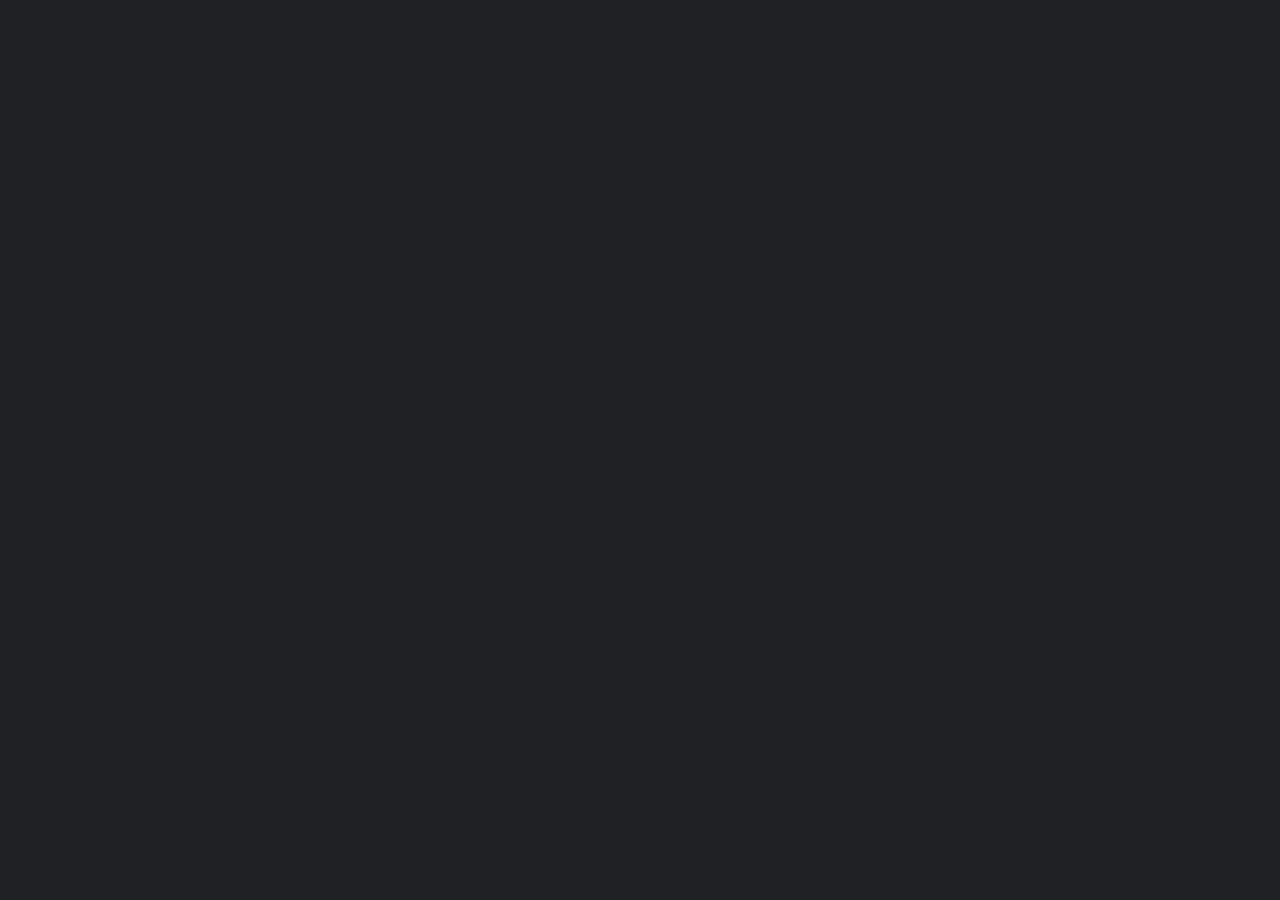
==== index.html @ 0080e2f4 "upload all file" ====
<!DOCTYPE html>
<html lang="en">

<head>
  <meta charset="UTF-8">
  <meta http-equiv="X-UA-Compatible" content="IE=edge">
  <meta name="viewport" content="width=device-width, initial-scale=1.0">
  <!-- * * main style sheet  -->
  <link rel="stylesheet" href="./style/style.css">
  <!-- * * fontawsome file -->
  <link rel="stylesheet" href="./style/all.min.css">
  <!-- * * normalize sheet file -->
  <link rel="stylesheet" href="./style/normalize.css">

  <!-- * * google font -->
  <link rel="preconnect" href="https://fonts.googleapis.com">
  <link rel="preconnect" href="https://fonts.gstatic.com" crossorigin>
  <link href="https://fonts.googleapis.com/css2?family=Open+Sans:wght@300;400;500;600;700;800&display=swap"
    rel="stylesheet">

  <title>animation template</title>
</head>

<body>
  <header></header>

  <main></main>

  <footer></footer>

  <script src="./js/script.js"></script>
</body>

</html>
---- style/style.css ----
:root {
  --main-color: #19c8fa;
  --sec-color: rgb(15 116 143 /70%);
  --gloubl-padding: 100px;
}

* {
  -webkit-box-sizing: border-box;
  -moz-box-sizing: border-box;
  box-sizing: border-box;
  padding: 0;
  margin: 0;
}

*:focus {
  outline: none;
}

html {
  scroll-behavior: smooth;
}

body {
  font-family: "Open Sans", sans-serif;
  background-color: #1f2125;
}

ul {
  list-style: none;
  padding: 0;
  margin: 0;
}

a {
  text-decoration: none;
}

.container {
  padding-left: 15px;
  padding-right: 15px;
  margin-left: auto;
  margin-right: auto;
}

.center, .front-face,
.contents, .back-face {
  position: absolute;
}

.center {
  top: 50%;
  left: 50%;
  transform: translate(-50%, -50%);
  height: 400px;
  width: 290px;
  transform-style: preserve-3d;
  perspective: 1000px;
}

.front-face, .back-face {
  height: 100%;
  width: 100%;
  text-align: center;
  background: linear-gradient(rgba(0, 0, 0, 0.2), rgba(0, 0, 0, 0.2)), url(../image/travel-concept-with-baggage.jpg);
  background-size: cover;
  background-position: center;
  transform: translateY(0deg);
  border-radius: 10px;
  backface-visibility: hidden;
  transform-style: preserve-3d;
  transition: transform 0.7s cubic-bezier(0.4, 0.2, 0.2, 1);
}

.contents {
  left: 0%;
  top: 50%;
  width: 100%;
  perspective: 1000px;
  transform: translateY(-50%) translateZ(60px) scale(0.94);
}

.front p {
  font-size: 35px;
  margin-bottom: 15px;
  color: white;
}

.front span {
  font-size: 23px;
  color: white;
}

.front p:after {
  content: "";
  display: block;
  left: 0;
  right: 0;
  width: 100px;
  height: 2px;
  background: white;
  margin: 0 auto;
  margin-top: 10px;
}

.back-face {
  transform: rotateY(180deg);
  background: linear-gradient(45deg, #043348 0%, #032535 100%);
}

.back {
  color: white;
}

.back h2 {
  font-size: 33px;
  padding-bottom: 5px;
}

.back span {
  font-size: 25px;
}

.icons {
  margin: 10px 0;
  display: block;
}

i.fab {
  color: #042f4b;
  font-size: 20px;
  height: 40px;
  width: 40px;
  background: white;
  border-radius: 50%;
  margin: 0 5px;
  line-height: 40px;
  cursor: pointer;
}

.center:hover > .back-face {
  transform: rotateY(0deg);
}

.center:hover > .front-face {
  transform: rotateY(-180deg);
}

header nav {
  display: flex;
  justify-content: space-between;
  align-items: center;
  color: white;
  padding: 25px 20px;
  border-bottom: 1px solid #282a2e;
}
header nav .left {
  display: flex;
  align-items: center;
  gap: 25px;
}
header nav .left .logo {
  color: #1d50af;
  font-weight: bold;
  text-transform: capitalize;
  font-size: x-large;
  cursor: pointer;
}
header nav .left .logo span {
  color: white;
}
header nav .left .search {
  position: relative;
}
header nav .left .search input[type=search] {
  border-radius: 20px;
  padding: 10px 10px 10px 40px;
  background-color: #35373b;
  border: none;
  color: #7b7b7f;
}
header nav .left .search label::after {
  font-family: "Font Awesome 6 Pro";
  content: "\f002";
  position: absolute;
  font-weight: 800;
  color: white;
  z-index: 1;
  left: 14px;
  top: 11px;
  color: #c9cbcf;
  cursor: pointer;
}
header nav .left .coinprice {
  background-color: #2a2d37;
  padding: 12px;
  border-radius: 20px;
  color: #596b89;
}
header nav .left .coinprice::before {
  font-family: "Font Awesome 6 Pro";
  content: "\f51e";
  margin-right: 10px;
  margin-left: 10px;
}
header nav .right {
  display: flex;
  align-items: center;
  gap: 10px;
}
header nav .right .icon i {
  margin-right: 5px;
  background-color: #36383c;
  padding: 10px;
  border-radius: 20px;
  cursor: pointer;
}
header nav .right .profil {
  display: flex;
  align-items: center;
  gap: 20px;
  margin-left: 10px;
  border-left: 1px solid #2c2d31;
  padding-left: 25px;
}
header nav .right .profil .fourdots {
  cursor: pointer;
}
header nav .right .profil .fourdots i {
  color: #6d6f6f;
  font-size: 18px;
}
header nav .right .profil img {
  width: 35px;
  height: 35px;
  border-radius: 50px;
  cursor: pointer;
}
header nav .right .taggel-menu i {
  color: #6d6f6f;
  font-size: 22px;
  cursor: pointer;
}
@media (max-width: 869px) {
  header nav {
    position: relative;
  }
  header nav .left .search {
    position: absolute;
    display: none;
    top: 116px;
    left: 50%;
    transform: translateX(-50%);
    z-index: 10;
  }
  header nav .left .search input[type=search] {
    padding: 25px 0px 25px 58px;
  }
  header nav .left .search label::after {
    top: 25px;
    left: 20px;
    font-size: 1.2em;
  }
  header nav .left .coinprice {
    display: none;
  }
  header nav .right .icon {
    display: none;
  }
}
@media (min-width: 870px) {
  header .taggel-menu {
    display: none;
  }
}

@media (max-width: 844px) {
  .overlay {
    position: absolute;
    background-color: rgba(0, 0, 0, 0.658);
    width: 100%;
    height: 200%;
    z-index: 9;
  }
}
.shoppage .fillter {
  position: absolute;
  left: -200px;
  width: 200px;
  min-height: 100vh;
  background-color: #1f2125;
  color: white;
  z-index: 8;
  border-right: 1px solid rgb(112, 112, 112);
  border-bottom: 1px solid rgb(112, 112, 112);
  transition: 0.6s;
}
.shoppage .fillter h3 {
  padding: 10px 0px;
}
.shoppage .fillter form {
  padding-left: 20px;
  /* Hide the browser's default radio button */
  /* Create a custom radio button */
  /* On mouse-over, add a grey background color */
  /* When the radio button is checked, add a blue background */
  /* Create the indicator (the dot/circle - hidden when not checked) */
  /* Show the indicator (dot/circle) when checked */
  /* Style the indicator (dot/circle) */
  /* style containerrang */
}
.shoppage .fillter form .container,
.shoppage .fillter form .containerbox {
  display: block;
  position: relative;
  padding-left: 35px;
  margin-bottom: 12px;
  cursor: pointer;
  font-size: 17px;
  -webkit-user-select: none;
  -moz-user-select: none;
  -ms-user-select: none;
  user-select: none;
  width: 100%;
}
.shoppage .fillter form .container input,
.shoppage .fillter form .containerbox input {
  position: absolute;
  opacity: 0;
  cursor: pointer;
}
.shoppage .fillter form .checkmark {
  position: absolute;
  top: 0;
  left: 0;
  height: 25px;
  width: 25px;
  background-color: #eee;
  border-radius: 50%;
}
.shoppage .fillter form .containerbox .checkmark {
  position: absolute;
  top: 0;
  left: 0;
  height: 25px;
  width: 25px;
  background-color: #eee;
  border-radius: 0px;
}
.shoppage .fillter form .container:hover input ~ .checkmark {
  background-color: #ccc;
}
.shoppage .fillter form .containerbox:hover input ~ .checkmark {
  background-color: #ccc;
}
.shoppage .fillter form .container input:checked ~ .checkmark {
  background-color: #2196F3;
}
.shoppage .fillter form .containerbox input:checked ~ .checkmark {
  background-color: #2196F3;
}
.shoppage .fillter form .checkmark:after {
  content: "";
  position: absolute;
  display: none;
}
.shoppage .fillter form .container input:checked ~ .checkmark:after {
  display: block;
}
.shoppage .fillter form .containerbox input:checked ~ .checkmark:after {
  display: block;
}
.shoppage .fillter form .container .checkmark:after {
  top: 9px;
  left: 9px;
  width: 8px;
  height: 8px;
  border-radius: 50%;
  background: white;
}
.shoppage .fillter form .containerbox .checkmark:after {
  top: 5px;
  left: 9px;
  width: 5px;
  height: 10px;
  border: solid white;
  border-width: 0 3px 3px 0;
  -webkit-transform: rotate(45deg);
  -ms-transform: rotate(45deg);
  transform: rotate(45deg);
}
.shoppage .fillter form .containerrang input {
  position: relative;
  margin-top: 10px;
  width: 85%;
}
.shoppage .fillter form .containerrang input::after {
  position: absolute;
  content: attr(data-value);
  color: white;
  font-size: 12px;
  font-weight: 500;
  background-color: #575759;
  padding: 5px;
  border-radius: 50%;
  top: -30px;
  right: 0;
  width: fit-content;
}
.shoppage .fa-gear {
  position: absolute;
  right: -31px;
  top: 50px;
  background: rgb(54, 53, 53);
  width: 30px;
  height: 30px;
  display: flex;
  justify-content: center;
  align-items: center;
  font-weight: 800;
  font-size: 22px;
  cursor: pointer;
  z-index: 99;
  border-radius: 50px;
  animation: rot 3s linear infinite;
}
@keyframes rot {
  0% {
    transform: rotate(0deg);
  }
  100% {
    transform: rotate(360deg);
  }
}
.shoppage .fa-minus {
  position: absolute;
  right: -31px;
  top: 50px;
  background: rgb(54, 53, 53);
  width: 30px;
  height: 30px;
  display: flex;
  justify-content: center;
  align-items: center;
  font-weight: 800;
  font-size: 22px;
  cursor: pointer;
  z-index: 99;
  border-radius: 10px;
}
.shoppage .bromobox {
  display: flex;
  gap: 25px;
  padding: 30px 0px;
}
.shoppage .bromobox .offecalbox {
  width: 33%;
  height: fit-content;
  background-color: #35373b;
  border-radius: 20px;
}
.shoppage .bromobox .offecalbox img {
  width: 80%;
  height: 150px;
  display: block;
  margin: auto;
  border-radius: 20px;
  margin-top: 30px;
}
@media (max-width: 1199px) {
  .shoppage .bromobox .offecalbox img {
    height: 126px;
  }
}
@media (max-width: 767px) {
  .shoppage .bromobox .offecalbox img {
    height: 99px;
  }
}
@media (max-width: 539px) {
  .shoppage .bromobox .offecalbox img {
    height: 50px;
  }
}
.shoppage .bromobox .offecalbox .status {
  display: flex;
  justify-content: space-between;
  align-items: center;
  width: 80%;
  margin: 20px auto 0px;
}
.shoppage .bromobox .offecalbox .status .h i {
  color: white;
  font-size: 0.8rem;
}
.shoppage .bromobox .offecalbox .status .h h5 {
  display: inline;
  color: white;
  font-size: 0.8rem;
}
.shoppage .bromobox .offecalbox .status .h i.fa-circle-check {
  color: #1f63e2;
}
@media (max-width: 992px) {
  .shoppage .bromobox .offecalbox .status .h i {
    font-size: 0.6rem;
  }
  .shoppage .bromobox .offecalbox .status .h h5 {
    font-size: 0.7rem;
  }
}
.shoppage .bromobox .offecalbox .status span.line {
  color: #25a066;
  position: relative;
  font-size: 0.8rem;
}
@media (max-width: 992px) {
  .shoppage .bromobox .offecalbox .status span.line {
    display: none;
  }
}
.shoppage .bromobox .offecalbox .status span.line::before {
  content: "";
  width: 6px;
  height: 6px;
  position: absolute;
  top: 50%;
  transform: translateY(-50%);
  left: -10px;
  background-color: #25a066;
  border-radius: 50px;
}
.shoppage .bromobox .offecalbox .bottom {
  display: grid;
  grid-template-columns: repeat(auto-fill, minmax(100px, 1fr));
  gap: 15px;
  width: 80%;
  margin: 20px auto;
  justify-items: center;
  align-items: center;
}
.shoppage .bromobox .offecalbox .bottom a {
  padding: 10px 30px;
  background-color: #2196F3;
  margin-right: 10px;
  border-radius: 20px;
  color: white;
  text-transform: capitalize;
  font-size: 14px;
}
.shoppage .bromobox .offecalbox .bottom a#follow {
  position: relative;
  padding: 10px 55px 10px 30px;
}
.shoppage .bromobox .offecalbox .bottom a#follow::after {
  font-family: "font awesome 6 Pro";
  content: "+";
  position: absolute;
  margin-left: 10px;
}
.shoppage .bromobox .offecalbox .bottom a#chat {
  padding: 10px 55px 10px 25px;
  background-color: rgba(33, 149, 243, 0.368627451);
  border: 1px solid #2196F3;
  box-shadow: 1px 1px 10px 1px rgba(33, 149, 243, 0.3098039216);
  position: relative;
}
.shoppage .bromobox .offecalbox .bottom a#chat::after {
  font-family: "font awesome 6 Pro";
  content: "\f4ad";
  position: absolute;
  margin-left: 10px;
}
@media (max-width: 992px) {
  .shoppage .bromobox .offecalbox .bottom {
    grid-template-columns: repeat(auto-fill, minmax(80px, 1fr));
  }
  .shoppage .bromobox .offecalbox .bottom a {
    font-size: 12px;
  }
  .shoppage .bromobox .offecalbox .bottom a#follow {
    padding: 10px 35px 10px 20px;
  }
  .shoppage .bromobox .offecalbox .bottom a#chat {
    padding: 10px 45px 10px 20px;
  }
}
@media (max-width: 767px) {
  .shoppage .bromobox .offecalbox .bottom {
    grid-template-columns: repeat(auto-fill, minmax(40px, 1fr));
    margin-right: 10px;
  }
  .shoppage .bromobox .offecalbox .bottom a {
    font-size: 11px;
  }
  .shoppage .bromobox .offecalbox .bottom a#follow {
    padding: 10px 27px 10px 11px;
  }
  .shoppage .bromobox .offecalbox .bottom a#chat {
    padding: 10px 25px 10px 7px;
  }
}
@media (max-width: 500px) {
  .shoppage .bromobox .offecalbox .bottom {
    grid-template-columns: repeat(auto-fill, minmax(70px, 1fr));
    margin-right: 10px;
  }
  .shoppage .bromobox .offecalbox .bottom a {
    font-size: 10px;
  }
  .shoppage .bromobox .offecalbox .bottom a#follow {
    padding: 10px 25px 10px 15px;
  }
  .shoppage .bromobox .offecalbox .bottom a#chat {
    padding: 10px 25px 10px 15px;
  }
}
@media (min-width: 1500px) {
  .shoppage .bromobox .offecalbox .bottom {
    grid-template-columns: repeat(auto-fill, minmax(119px, 1fr));
    margin-right: auto;
  }
  .shoppage .bromobox .offecalbox .bottom a {
    font-size: 20px;
  }
  .shoppage .bromobox .offecalbox .bottom a#follow {
    padding: 10px 60px 10px 36px;
  }
  .shoppage .bromobox .offecalbox .bottom a#chat {
    padding: 10px 60px 10px 36px;
  }
}
@media (max-width: 539px) {
  .shoppage .bromobox .offecalbox {
    width: 66%;
  }
  .shoppage .bromobox .offecalbox .bottom {
    grid-template-columns: repeat(auto-fill, minmax(70px, 1fr));
  }
  .shoppage .bromobox .offecalbox .bottom a#follow {
    padding: 12px 29px 12px 19px;
  }
  .shoppage .bromobox .offecalbox .bottom a#chat {
    padding: 12px 29px 12px 19px;
  }
}
.shoppage .bromobox .multibox {
  display: flex;
  flex-direction: column;
  gap: 30px;
  justify-content: space-between;
  width: 67%;
}
.shoppage .bromobox .multibox .upper {
  display: flex;
  flex-direction: row;
  gap: 20px;
}
.shoppage .bromobox .multibox .upper .box1 {
  flex: 1;
  background-color: #35373b;
  padding: 25px;
  border-radius: 20px;
  display: flex;
  gap: 30px;
  color: #d9dbdd;
  font-size: 1em;
  line-height: 2;
}
.shoppage .bromobox .multibox .upper .box1 div i {
  margin-right: 15px;
  color: #747476;
}
.shoppage .bromobox .multibox .upper .box1 div span {
  margin-left: 8px;
}
.shoppage .bromobox .multibox .upper .box2 {
  padding: 30px;
  width: 16.75%;
  background-color: #0b9a55;
  border-radius: 20px;
  display: flex;
  flex-direction: column;
  align-items: center;
  justify-content: center;
  font-size: 17px;
  color: white;
  text-transform: capitalize;
  text-align: center;
}
.shoppage .bromobox .multibox .upper .box2 span {
  margin-bottom: 10px;
}
.shoppage .bromobox .multibox .upper .box3 {
  padding: 30px;
  width: 16.75%;
  background-color: #0b9a55;
  border-radius: 20px;
  display: flex;
  flex-direction: column;
  align-items: center;
  justify-content: center;
  font-size: 17px;
  color: white;
  text-transform: capitalize;
  text-align: center;
}
.shoppage .bromobox .multibox .upper .box3 span {
  margin-bottom: 10px;
}
@media (min-width: 1500px) {
  .shoppage .bromobox .multibox .upper {
    font-size: 1.3em;
  }
}
@media (max-width: 1199px) {
  .shoppage .bromobox .multibox .upper .box1 {
    font-size: 14px;
    gap: 7px;
    padding: 31px 22px;
  }
  .shoppage .bromobox .multibox .upper .box1 div i {
    margin-right: 10px;
    color: #747476;
  }
  .shoppage .bromobox .multibox .upper .box1 div span {
    margin-left: 9px;
  }
  .shoppage .bromobox .multibox .upper .box2 {
    font-size: 13px;
  }
  .shoppage .bromobox .multibox .upper .box3 {
    font-size: 13px;
  }
}
@media (max-width: 992px) {
  .shoppage .bromobox .multibox .upper .box1 {
    flex-direction: column;
    gap: 0px;
  }
  .shoppage .bromobox .multibox .upper .box1 div {
    margin-bottom: 5px;
  }
  .shoppage .bromobox .multibox .upper .box2 {
    display: none;
  }
  .shoppage .bromobox .multibox .upper .box3 {
    display: none;
  }
}
@media (max-width: 767px) {
  .shoppage .bromobox .multibox .upper .box1 {
    flex-direction: column;
    padding: 16px 9px;
    gap: 0px;
  }
}
@media (max-width: 539px) {
  .shoppage .bromobox .multibox .upper .box1 {
    display: none;
  }
}
.shoppage .bromobox .multibox .lower {
  background-color: #35373b;
  padding: 40px;
  border-radius: 20px;
}
.shoppage .bromobox .multibox .lower span {
  font-size: 1.1rem;
  color: #c2c4c6;
  padding: 15px 21px;
}
.shoppage .bromobox .multibox .lower span i {
  margin-right: 7px;
  color: #8f8f91;
  font-size: 18px;
}
.shoppage .bromobox .multibox .lower span:not(:last-child) {
  border-right: 1px solid #444547;
}
@media (max-width: 1199px) {
  .shoppage .bromobox .multibox .lower {
    padding: 40px 10px;
  }
  .shoppage .bromobox .multibox .lower span {
    font-size: 0.8rem;
  }
  .shoppage .bromobox .multibox .lower i {
    font-size: 2px;
  }
}
@media (max-width: 992px) {
  .shoppage .bromobox .multibox .lower {
    display: flex;
    flex-direction: column;
    padding: 8px 10px;
  }
  .shoppage .bromobox .multibox .lower span:not(:last-child) {
    border-right: none;
    border-bottom: 1px solid #444547;
  }
}
@media (max-width: 767px) {
  .shoppage .bromobox .multibox .lower {
    padding: 24px 0px;
  }
  .shoppage .bromobox .multibox .lower span {
    font-size: 0.3rem;
    padding: -1px 0px;
  }
  .shoppage .bromobox .multibox .lower span i {
    margin-right: 4px;
    font-size: 10px;
  }
}
@media (max-width: 539px) {
  .shoppage .bromobox .multibox .lower {
    display: none;
  }
}
@media (max-width: 992px) {
  .shoppage .bromobox .multibox {
    flex-direction: row;
    gap: 10px;
    justify-content: space-around;
  }
}
@media (max-width: 539px) {
  .shoppage .bromobox .multibox {
    width: 37%;
  }
}
.shoppage .Qufillter {
  border-bottom: 1px solid #2c2d31;
  padding: 20px 0px 0px 0px;
  display: flex;
  overflow: auto;
}
.shoppage .Qufillter span {
  margin-right: 0px;
  padding: 0px 25px 20px 25px;
  min-width: fit-content;
  font-size: 1rem;
  color: #8b8a8d;
  cursor: pointer;
  position: relative;
  overflow: hidden;
}
.shoppage .Qufillter span:hover {
  color: #514f53;
}
.shoppage .Qufillter span::after {
  content: "";
  position: absolute;
  bottom: 0;
  left: -140px;
  width: 100%;
  height: 3px;
  background-color: #2966da;
  transition: 0.6s;
}
.shoppage .Qufillter span.active::after {
  left: 0;
}
.shoppage .Qufillter span.active {
  color: white;
}
.shoppage .cards {
  display: grid;
  grid-template-columns: repeat(auto-fill, minmax(230px, 1fr));
  gap: 15px;
  padding-top: 50px;
  background-color: #1f2125;
}
.shoppage .cards .card {
  background-color: #35373b;
  border-radius: 10px;
  color: white;
  position: relative;
}
.shoppage .cards .card .imag {
  overflow: hidden;
}
.shoppage .cards .card .imag img {
  max-width: 100%;
  border-top-right-radius: 10px;
  border-top-left-radius: 10px;
}
.shoppage .cards .card .imag img:hover {
  transform: scale(1.1);
  transition: 0.5s;
}
.shoppage .cards .card .rating {
  position: absolute;
  top: 30px;
  left: 25px;
  background-color: #2e3032;
  padding: 5px 10px;
  border-radius: 50px;
  font-size: 14px;
}
.shoppage .cards .card .rating::before {
  font-family: "font awesome 6 Pro";
  content: "\f005";
  font-weight: 800;
  font-size: 13px;
  margin-right: 4px;
}
.shoppage .cards .card .info {
  padding: 15px;
  text-align: left;
  position: relative;
}
.shoppage .cards .card .info h3 {
  margin-bottom: 10px;
  font-size: 17px;
}
.shoppage .cards .card .info p {
  color: #575759;
  width: 80%;
  letter-spacing: -0.5px;
  overflow: auto;
  height: 56px;
  -ms-overflow-style: none;
  scrollbar-width: none;
}
.shoppage .cards .card .info p::-webkit-scrollbar {
  display: none;
}
.shoppage .cards .card .info .load a {
  text-decoration: none;
  color: #8291b3;
  cursor: pointer;
}
.shoppage .cards .card .info #buy {
  position: absolute;
  right: 7px;
  top: 48px;
  background-color: #2966da;
  color: white;
  padding: 3px 10px;
  border-radius: 20px;
  text-transform: capitalize;
  font-weight: 400;
}
.shoppage .cards .card .info span.price {
  position: absolute;
  right: 19px;
  top: 14px;
}
.shoppage .cards .card .info span.price::before {
  content: "$";
  font-weight: 500;
  font-size: 18px;
}

@media (min-width: 268px) {
  .container {
    width: 394px;
  }
}
@media (min-width: 540px) {
  .container {
    width: 530px;
  }
}
@media (min-width: 768px) {
  .container {
    width: 780px;
  }
}
@media (min-width: 992px) {
  .container {
    width: 960px;
  }
}
@media (min-width: 1200px) {
  .container {
    width: 1165px;
  }
}
@media (min-width: 1500px) {
  .container {
    width: 1465px;
  }
}/*# sourceMappingURL=style.css.map */
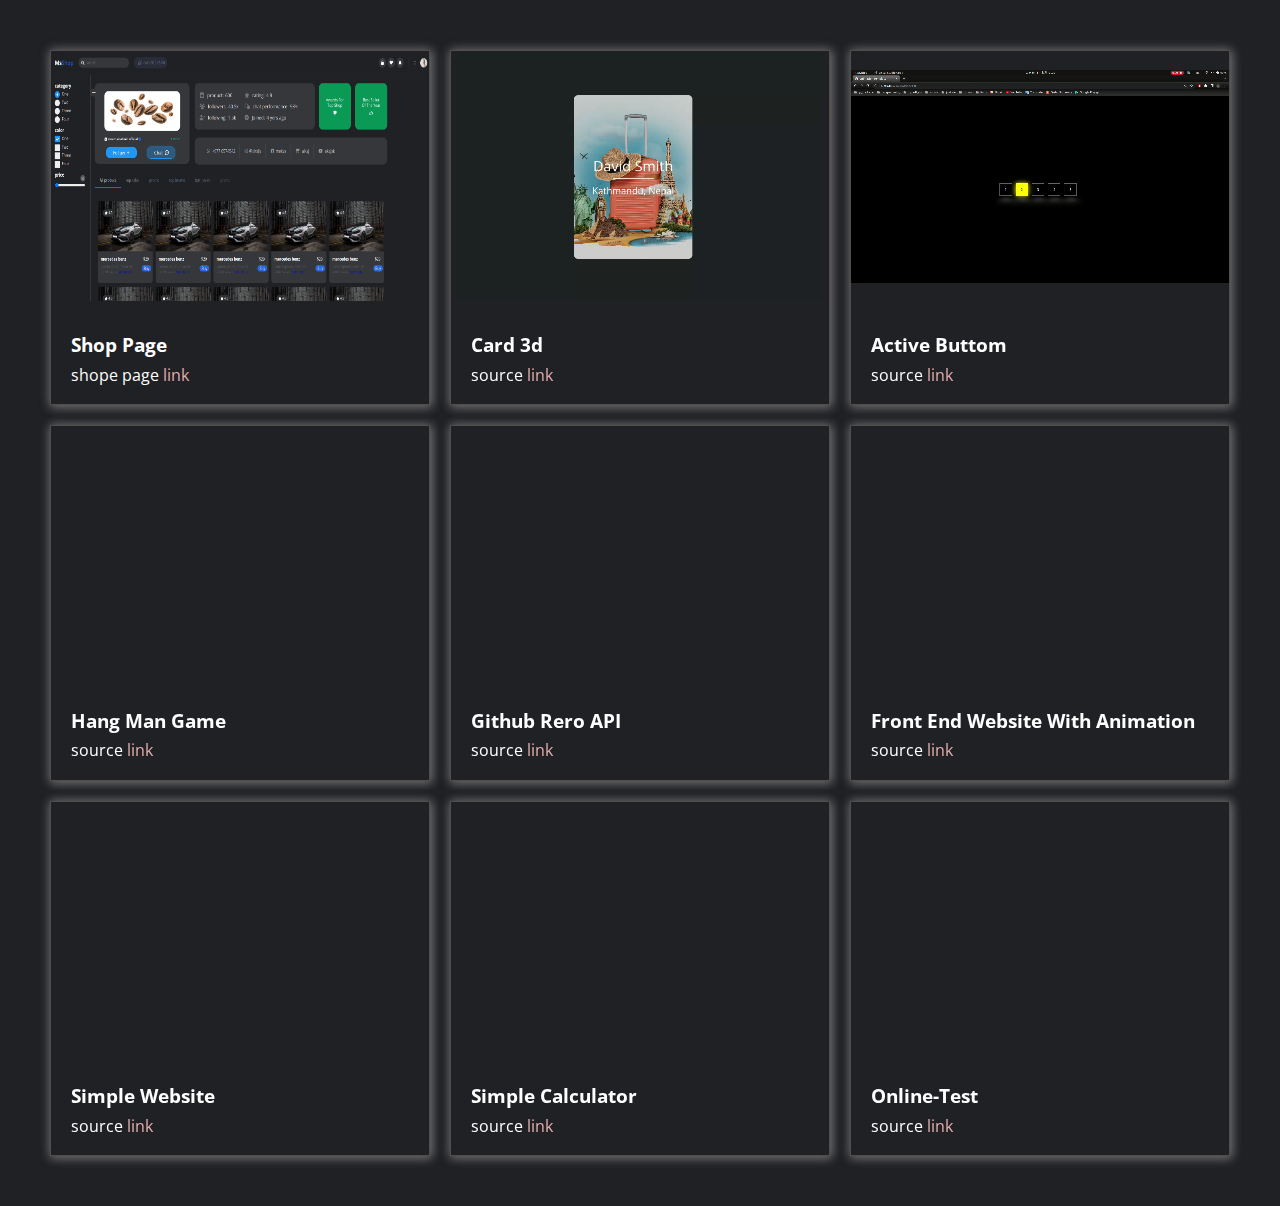
==== commit 545297cf: "upload galary" ====
--- a/index.html
+++ b/index.html
@@ -24,7 +24,99 @@
 <body>
   <header></header>
 
-  <main></main>
+  <main>
+    <div class="projects">
+
+      <div class="pro1 project">
+        <img src="./image/projects/shoppage.png" alt="shoppage">
+        <div class="info">
+          <h3>shop page</h3>
+          <p>shope page <a href="./shoppage.html">link</a> </p>
+        </div>
+      </div>
+
+      <div class="pro1 project">
+        <video autoplay muted loop>
+          <source src="./vedio/card3d.webm" type="video/webm">
+        </video>
+        <div class="info">
+          <h3>card 3d</h3>
+          <p> source <a href="./card3d.html">link</a> </p>
+        </div>
+      </div>
+
+      <div class="pro1 project">
+        <video autoplay muted loop>
+          <source src="./vedio/active buttom.webm" type="video/webm">
+        </video>
+        <div class="info">
+          <h3>active buttom</h3>
+          <p> source <a href="./activebtn.html">link</a> </p>
+        </div>
+      </div>
+
+      <div class="pro1 project">
+        <video autoplay muted loop>
+          <source src="./vedio/hangman.mkv" type="video/webm">
+        </video>
+        <div class="info">
+          <h3>hang man game</h3>
+          <p> source <a href="https://moath231.github.io/hangman_js/">link</a> </p>
+        </div>
+      </div>
+
+      <div class="pro1 project">
+        <video autoplay muted loop>
+          <source src="./vedio/github.mkv" type="video/webm">
+        </video>
+        <div class="info">
+          <h3>github Rero API</h3>
+          <p> source <a href="https://moath231.github.io/github_repos_api">link</a> </p>
+        </div>
+      </div>
+
+      <div class="pro1 project">
+        <video autoplay muted loop>
+          <source src="./vedio/website1.mkv" type="video/webm">
+        </video>
+        <div class="info">
+          <h3>front end website with animation</h3>
+          <p> source <a href="https://moath231.github.io/animationtemlate/">link</a> </p>
+        </div>
+      </div>
+
+      <div class="pro1 project">
+        <video autoplay muted loop>
+          <source src="./vedio/website2.mkv" type="video/webm">
+        </video>
+        <div class="info">
+          <h3>simple website</h3>
+          <p> source <a href="https://moath231.github.io/onepagecreative">link</a> </p>
+        </div>
+      </div>
+
+      <div class="pro1 project">
+        <video autoplay muted loop>
+          <source src="./vedio/calc.mkv" type="video/webm">
+        </video>
+        <div class="info">
+          <h3>simple calculator</h3>
+          <p> source <a href="https://moath231.github.io/calculator_js-/">link</a> </p>
+        </div>
+      </div>
+
+      <div class="pro1 project">
+        <video autoplay muted loop>
+          <source src="./vedio/online_exam.mkv" type="video/webm">
+        </video>
+        <div class="info">
+          <h3>online-test</h3>
+          <p> source <a href="https://moath231.github.io/online-test">link</a> </p>
+        </div>
+      </div>
+
+    </div>
+  </main>
 
   <footer></footer>
 
--- a/style/style.css
+++ b/style/style.css
@@ -42,6 +42,46 @@
   margin-right: auto;
 }
 
+/*
+**
+**
+** browas project
+*/
+.projects {
+  display: grid;
+  grid-template-columns: repeat(auto-fill, minmax(300px, 1fr));
+  gap: 20px;
+  padding: 50px 50px;
+}
+.projects .project {
+  border: 1px solid rgb(80, 77, 77);
+  box-shadow: 1px 1px 10px 1px rgba(151, 147, 147, 0.479), 1px 1px 10px 1px rgba(133, 128, 128, 0.486);
+}
+.projects .project img {
+  width: 100%;
+  height: 250px;
+}
+.projects .project video {
+  width: 100%;
+  height: 250px;
+}
+.projects .project .info {
+  color: white;
+  padding: 20px;
+}
+.projects .project .info h3 {
+  margin: 10px 0px;
+  text-transform: capitalize;
+}
+.projects .project .info p a {
+  color: rgb(226, 174, 174);
+}
+
+/*
+**
+**
+**
+*/
 .center, .front-face,
 .contents, .back-face {
   position: absolute;
@@ -953,6 +993,42 @@
   font-size: 18px;
 }
 
+#activebtv {
+  display: flex;
+  justify-content: center;
+  align-items: center;
+  height: 100vh;
+  background-color: black;
+}
+#activebtv .btn {
+  margin-right: 20px;
+  padding: 20px 25px;
+  background: none;
+  border: 1px solid #666;
+  color: #fff;
+  font-size: 18px;
+  outline: none;
+  cursor: pointer;
+  position: relative;
+}
+#activebtv .btn::after {
+  content: "";
+  position: absolute;
+  top: 71px;
+  left: 9px;
+  height: 20px;
+  width: 50px;
+  background: #868686;
+  transform: perspective(126px) rotateX(-120deg);
+  filter: blur(20px);
+}
+#activebtv .btn.active {
+  background-color: #ffff00;
+  color: #000;
+  box-shadow: 0 0 26px 1px #ffff00;
+  border: 1px solid #ffff00;
+}
+
 @media (min-width: 268px) {
   .container {
     width: 394px;
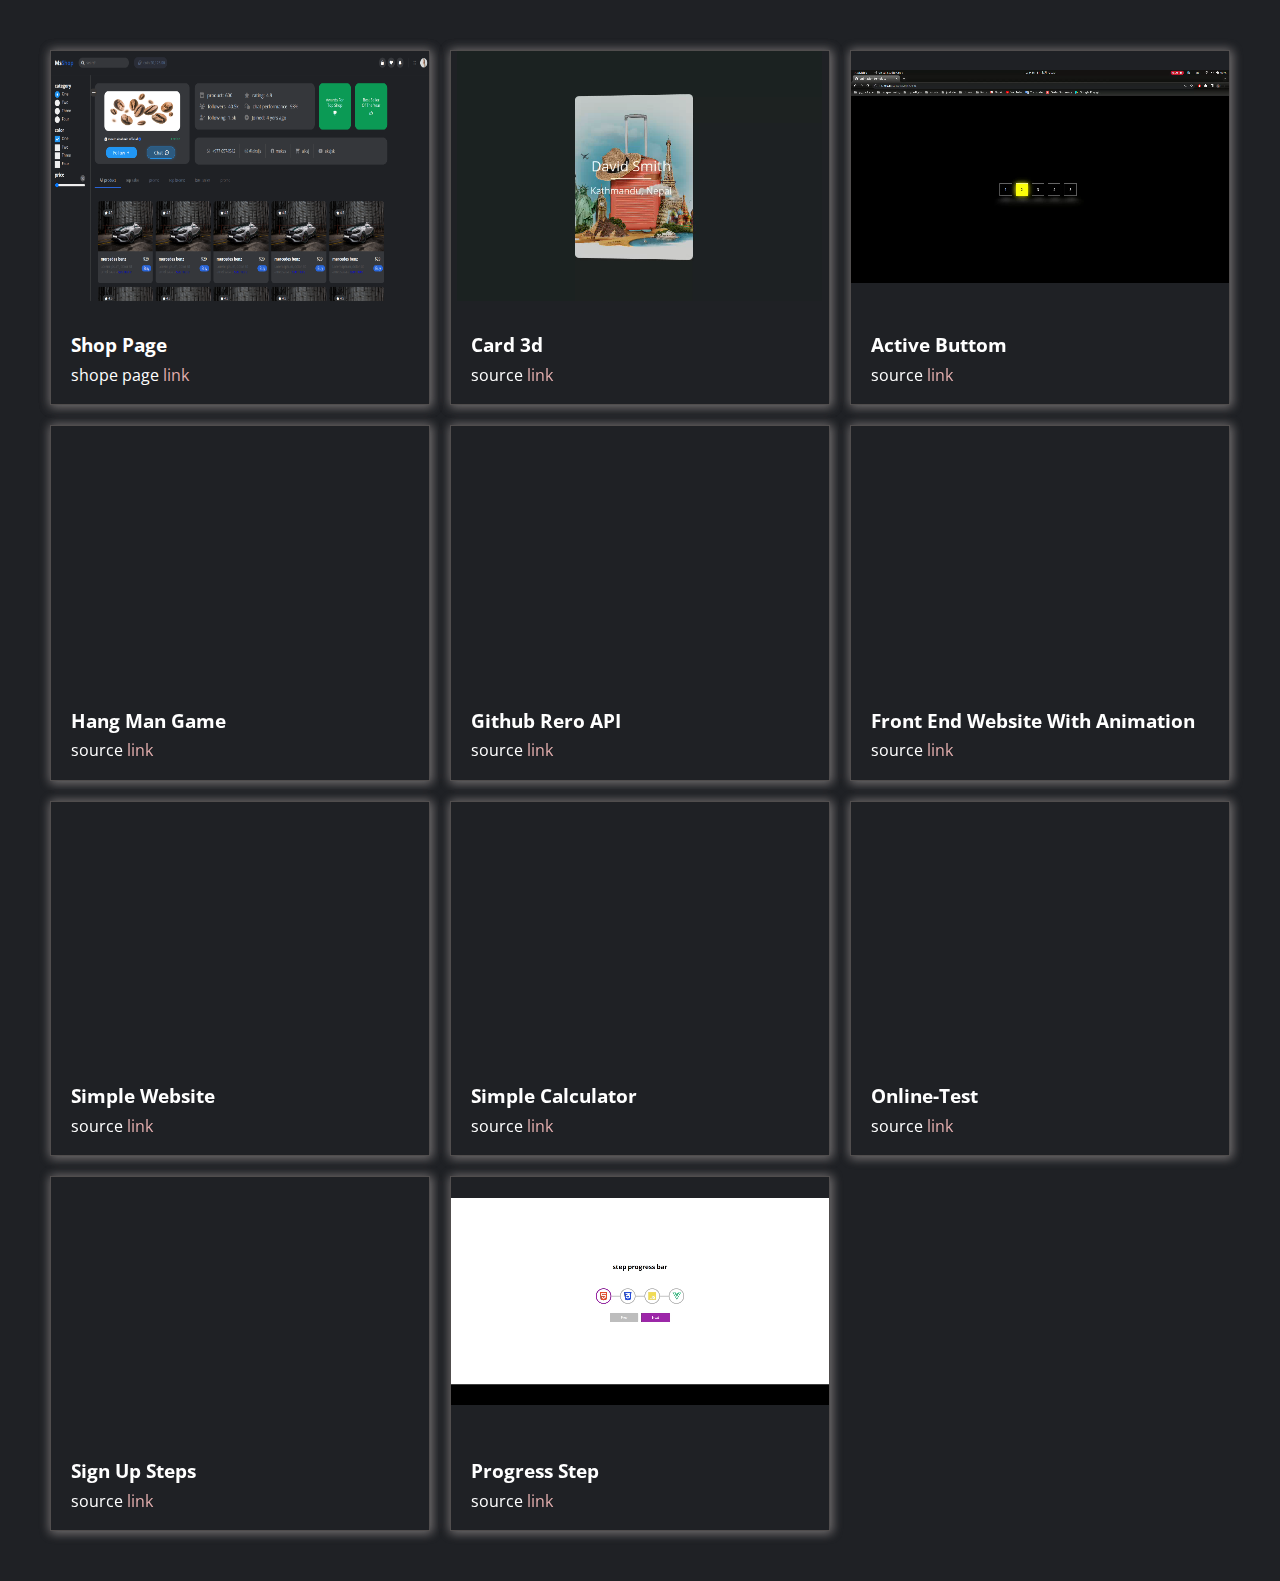
==== commit 4a84a05c: "progress & multistep" ====
--- a/index.html
+++ b/index.html
@@ -115,6 +115,26 @@
         </div>
       </div>
 
+      <div class="pro1 project">
+        <video autoplay muted loop>
+          <source src="./vedio/signUpsteps.mkv" type="video/webm">
+        </video>
+        <div class="info">
+          <h3>sign Up steps</h3>
+          <p> source <a href="./multistepform.html">link</a> </p>
+        </div>
+      </div>
+
+      <div class="pro1 project">
+        <video autoplay muted loop>
+          <source src="./vedio/progressstep.mkv" type="video/webm">
+        </video>
+        <div class="info">
+          <h3>progress step</h3>
+          <p> source <a href="./progressstep.html">link</a> </p>
+        </div>
+      </div>
+
     </div>
   </main>
 
--- a/style/style.css
+++ b/style/style.css
@@ -10,6 +10,7 @@
   box-sizing: border-box;
   padding: 0;
   margin: 0;
+  outline: none;
 }
 
 *:focus {
@@ -1029,6 +1030,263 @@
   border: 1px solid #ffff00;
 }
 
+.multistepform {
+  background: -webkit-linear-gradient(bottom, #0250c5, #d43f8d);
+  height: 100vh;
+  display: flex;
+  justify-content: center;
+  align-items: center;
+}
+.multistepform .contai {
+  width: 330px;
+  background: #fff;
+  text-align: center;
+  border-radius: 5px;
+  padding: 50px 35px 10px 35px;
+}
+.multistepform .contai header {
+  font-size: 32px;
+  font-weight: 500;
+  text-transform: capitalize;
+}
+.multistepform .contai .progress-bar {
+  display: flex;
+  margin: 40px 0;
+  user-select: none;
+}
+.multistepform .contai .progress-bar .step {
+  text-align: center;
+  width: 100%;
+  position: relative;
+}
+.multistepform .contai .progress-bar .step p {
+  font-weight: 500;
+  font-size: 18px;
+  color: #000;
+  margin-bottom: 8px;
+}
+.multistepform .contai .progress-bar .step p.active {
+  color: #d43f8d;
+  transition: 0.2s linear;
+}
+.multistepform .contai .progress-bar .step .bullet {
+  height: 25px;
+  width: 25px;
+  border: 2px solid #000;
+  display: inline-block;
+  border-radius: 50%;
+  position: relative;
+  transition: 0.2s;
+  font-weight: 500;
+  font-size: 17px;
+  line-height: 25px;
+}
+.multistepform .contai .progress-bar .step .bullet span {
+  position: absolute;
+  left: 50%;
+  top: 50%;
+  transform: translate(-50%, -55%);
+}
+.multistepform .contai .progress-bar .step .bullet.active {
+  border-color: #d43f8d;
+  background: #d43f8d;
+}
+.multistepform .contai .progress-bar .step .bullet.active span {
+  display: none;
+}
+.multistepform .contai .progress-bar .step .bullet::before,
+.multistepform .contai .progress-bar .step .bullet::after {
+  position: absolute;
+  content: "";
+  bottom: 9px;
+  right: -43px;
+  height: 3px;
+  width: 40px;
+  background: #262626;
+}
+.multistepform .contai .progress-bar .step .bullet.active:after {
+  background: #d43f8d;
+  transform: scaleX(0);
+  transform-origin: left;
+  animation: animate 0.3s linear forwards;
+}
+@keyframes animate {
+  100% {
+    transform: scaleX(1);
+  }
+}
+.multistepform .contai .progress-bar .step .check {
+  position: absolute;
+  left: 50%;
+  top: 70%;
+  font-size: 15px;
+  transform: translate(-50%, -50%);
+  display: none;
+}
+.multistepform .contai .progress-bar .step .check.active {
+  display: block;
+  color: #fff;
+}
+.multistepform .contai .progress-bar .step:last-child .bullet:before,
+.multistepform .contai .progress-bar .step:last-child .bullet:after {
+  display: none;
+}
+.multistepform .contai .form-outer {
+  width: 100%;
+  margin-bottom: 50px;
+  overflow: hidden;
+}
+.multistepform .contai .form-outer form {
+  display: flex;
+  gap: 20px;
+  width: 400%;
+  transition: margin-left 0.3s ease-in-out;
+}
+.multistepform .contai .form-outer form .page {
+  width: 25%;
+}
+.multistepform .contai .form-outer form .page .title {
+  text-transform: capitalize;
+  font-size: 30px;
+  text-align: left;
+  margin: 25px 0;
+}
+.multistepform .contai .form-outer form .page .field {
+  margin-top: 38px;
+}
+.multistepform .contai .form-outer form .page .field .label {
+  text-align: left;
+  margin-bottom: 10px;
+}
+.multistepform .contai .form-outer form .page .field input {
+  width: 100%;
+  padding: 10px;
+  border: 1px solid rgb(192, 190, 190);
+}
+.multistepform .contai .form-outer form .page .field button {
+  width: 100%;
+  padding: 10px;
+  border: none;
+  background: #d33f8d;
+  margin-top: -20px;
+  border-radius: 5px;
+  color: #fff;
+  cursor: pointer;
+  font-size: 18px;
+  font-weight: 500;
+  letter-spacing: 1px;
+  text-transform: uppercase;
+  transition: 0.5s ease;
+}
+.multistepform .contai .form-outer form .page .field select {
+  width: 100%;
+  padding-left: 10px;
+  font-size: 17px;
+  font-weight: 500;
+}
+.multistepform .contai .form-outer form .page .btns {
+  display: flex;
+  margin-top: 38px;
+  gap: 10px;
+}
+
+.progresscon {
+  display: flex;
+  justify-content: center;
+  align-items: center;
+  height: 100vh;
+  background-color: white;
+  margin: 0;
+  text-align: center;
+}
+.progresscon #title {
+  margin-bottom: 90px;
+  text-align: center;
+}
+.progresscon .btn {
+  background-color: #9c27b0;
+  color: #fff;
+  border-radius: 6px;
+  border: 0;
+  cursor: pointer;
+  font-family: inherit;
+  padding: 15px 55px;
+  margin: 5px;
+  font-size: 16px;
+  text-transform: capitalize;
+  font-weight: 500;
+}
+.progresscon .btn:active {
+  transform: scale(0.97);
+}
+.progresscon .btn:disabled {
+  background-color: #bdbdbd;
+  cursor: not-allowed;
+}
+.progresscon .progress-container {
+  display: flex;
+  justify-content: space-between;
+  align-items: center;
+  margin-bottom: 30px;
+  width: 450px;
+  max-width: 100%;
+  margin-bottom: 40px;
+  position: relative;
+}
+.progresscon .progress-container .progress {
+  position: absolute;
+  background-color: #9c27b0;
+  top: 50%;
+  transform: translateY(-50%);
+  height: 5px;
+  width: 0%;
+  left: 0;
+  z-index: 1;
+}
+.progresscon .progress-container .circle {
+  z-index: 1;
+  background-color: #fff;
+  color: #999;
+  border-radius: 50%;
+  height: 80px;
+  width: 80px;
+  border: 5px solid #bdbdbd;
+  display: flex;
+  align-items: center;
+  justify-content: center;
+  transition: 0.4s ease;
+}
+.progresscon .progress-container .circle .fab {
+  font-size: 50px;
+}
+.progresscon .progress-container .circle .fa-html5 {
+  color: #e34c26;
+}
+.progresscon .progress-container .circle .fa-css3-alt {
+  color: #264de4;
+}
+.progresscon .progress-container .circle .fa-js {
+  color: #f0db4f;
+  font-size: 44px;
+}
+.progresscon .progress-container .circle .fa-vuejs {
+  color: #42b883;
+}
+.progresscon .progress-container .circle.active {
+  border-color: #9c27b0;
+}
+.progresscon .progress-container::after {
+  content: "";
+  position: absolute;
+  background-color: #bdbdbd;
+  top: 50%;
+  transform: translateY(-50%);
+  height: 5px;
+  width: 100%;
+  left: 0;
+  z-index: 0;
+}
+
 @media (min-width: 268px) {
   .container {
     width: 394px;
